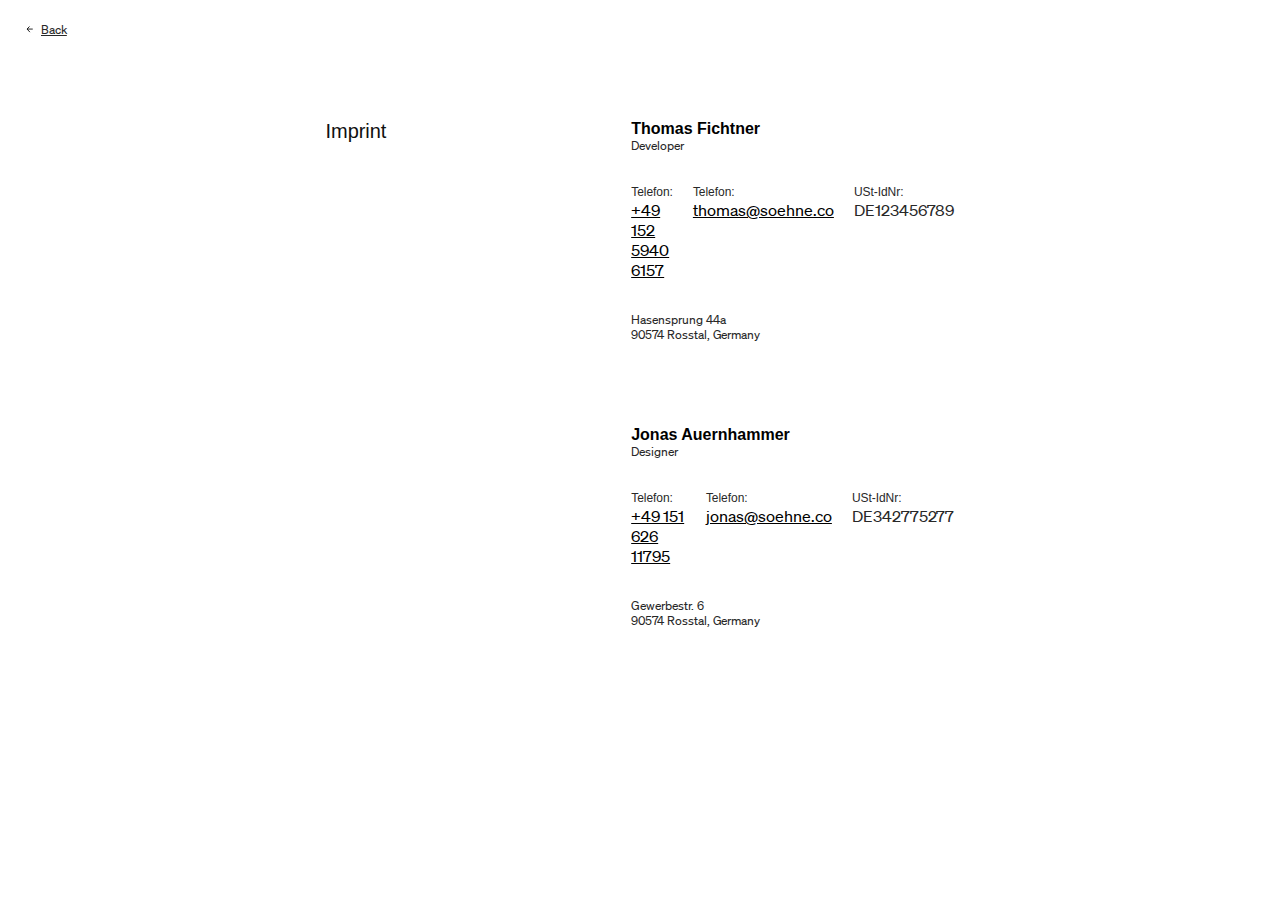
==== imprint.html @ bceff13f "Push Imprint" ====
<!doctype html>
<html>

<head>
<title>soehne</title>
<meta name="description" content="We design, build and optimize progressive e-commerce platforms">
<meta name="keywords" content="Söhne soehne soehne.co e-commerce online shop agency design development">
<meta name="viewport" content="width=device-width, initial-scale=1.0">
<link rel="stylesheet" href="style.css">
<link rel="stylesheet" href="imprint.css">
<link rel="icon" type="image/x-icon" href="/assets/FaviconSoehne.PNG">
</head>

<body>
<a href="index.html" class="back">
    <img src="assets/BackArrow.svg" height=6.5px width=7px>
    <p class="text-link">Back</p>


</a>

<div class="G-4C">
    <h1 class="h1-imprint">
        Imprint
    </h1>
    <div class="imprint-content-wrapper">
        <div class="imprint-item">
            <div>
                <h4>Thomas Fichtner</h4>
                <p> Developer</p>
            </div>
            <div class="imprint-item-content">
                <div>
                    <p class="p-500">Telefon:</p>
                    <a class="text-link" href="tel:+4915259406157">+49 152 5940 6157</a>
                </div>
                <div>
                    <p class="p-500">Telefon:</p>
                    <a class="text-link" href="mailto:thomas@soehne.co">thomas@soehne.co</a>
                </div>
                <div>
                    <p class="p-500">USt-IdNr:</p>
                    <p class="id">DE123456789</p>
                </div>
            </div>
            <p>
                Hasensprung 44a<br>
90574 Rosstal, Germany
            </p>
        </div>
        <div class="imprint-item">
            <div>
                <h4>Jonas Auernhammer</h4>
                <p>Designer</p>
        </div>
        
            <div class="imprint-item-content">
                <div>
                    <p class="p-500">Telefon:</p>
                    <a class="text-link" href="tel:+4915162611795">+49 151 626 11795</a>
                </div>
                <div>
                    <p class="p-500">Telefon:</p>
                    <a class="text-link" href="mailto:jonas@soehne.co">jonas@soehne.co</a>
                </div>
                <div>
                    <p class="p-500">USt-IdNr:</p>
                    <p class="id">DE342775277</p>
                </div>
            </div>
            
                <p>
                    Gewerbestr. 6<br>
90574 Rosstal, Germany
                </p>
            
        </div>

    </div>

</div>

</body>
</html>
---- style.css ----
/* RESET CSS */



  @font-face {
    font-family: 'Soehne';
    src: url("./assets/fonts/Soehne-Buch.ttf");
    font-weight: 400;
    font-style: normal;
  }

  @font-face {
    font-family: 'Soehne';
    src: url("./assets/fonts/Soehne-Kräftig.ttf");
    font-weight: 500;
    font-style: bold;
  }
  
  html {
    box-sizing: border-box;
    font-family: 'Soehne', Helvetica, sans-serif;
  }
  
  *, *::before, *::after {
    box-sizing: inherit;
  }
  
  * {
    margin: 0;
    padding: 0;
    border: 0;
    outline: 0;
  }
  
  nav, main, aside, footer, header, section {
    display: block;
  }
  
  ul, ol {
    list-style-type: none;
  }
  
  a {
    color: inherit;
    text-decoration: none;
  }
  
  img {
    max-width: 100%;
    vertical-align: top;
  }
  
  input, button, select, textarea {
    font: inherit;
    color: inherit;
    background-color: transparent;
  }
  
  button {
    display: inline-flex;
    align-items: center;
    cursor: pointer;
  }
  
  table {
    border-collapse: collapse;
    border-spacing: 0;
  }
  
  th, td {
    padding: 0;
    text-align: left;
    vertical-align: baseline;
  }
  
  th {
    font-weight: inherit;
  }
  
  table, th, td {
    border: 1px solid var(--c-border);
  }
  
  .visually-hidden:not(:focus):not(:active) {
    position: absolute;
    overflow: hidden;
    clip: rect(0 0 0 0);
    margin: -1px;
    padding: 0;
    width: 1px;
    height: 1px;
    border: 0;
    white-space: nowrap;
    clip-path: inset(100%);
  }


  .contain{
    display: flex;
    justify-content: center;
    flex-direction: column;
    align-items: center;
    padding-left: 24px;
    padding-right:24px;
    width: 100%;
    height: 100vh;
  }

  h1{
    text-align: center;
    max-width:340px;
    font-size:20px;
    line-height:23px;
    letter-spacing: -0.08px;
    font-weight: 500;
    color: #101010;
  }

  h2{
    text-align: center;
    max-width:420px;
    font-size:12px;
    line-height:15px;
    letter-spacing: -0.044px;
    font-weight: 400;
    color: #282828;
  }

  @media screen and (max-width:500px) {
    h2{
        font-size:11px;
        line-height:15px;
        
      }
    .desktop-break{
        display: none; 
      }
    }


    

  .content-wrapper{
    height: 100vh;
    width: 100%;
    padding-bottom: 96px;
    display: flex;
    justify-content: center;
    align-items: center;
    flex-direction: column;
    gap:16px;
  }

  .text-link{
    text-decoration: underline;
  }

  .text-link:hover{
    color: black;
   
  }


  .socials-wrapper{
    position: absolute;
    display: flex;
    margin: auto;
    bottom: 32px;
    gap:4px;
    
  }


  .social-item{
    height:32px;
    width:32px;
    border-radius: 16px;
    display:flex;
    justify-content: center;
    align-items: center;
    transition: all 1s ease;
  }

  .social-item:hover{
    background-color: #EFEFF0;
  }

  .social-item:focus{
    scale: 0.95;
    background-color: #E2E2E4;
  }

  .social-icon{
    height:20p
  }
---- imprint.css ----
p{
    font-size:12px;
    line-height:15px;
    letter-spacing: -0.044px;
    font-weight: 400;
    color: #282828;
}

.back{
    padding: 22px 26px;
    position: absolute;
    top:0;
    left:0;
    display: flex;
    flex-direction: row;
    gap: 8px;
   align-items: center;
}

.G-4C{
    display: grid;
    margin: 20px;
    position: relative;
    grid-template-columns: 1fr 1fr 1fr 1fr;
    grid-template-rows: 4;
    gap: 20px;
    margin-top:120px;
    min-width: 800px;
}

.h1-imprint{
    grid-column-start: 2;
    grid-column-end: 2;
    justify-self: left;
}

.imprint-content-wrapper{
    grid-column-start: 3;
    grid-column-end: 4;
    width: 100%;
    display: flex;
    flex-direction: column;
    gap: 84px
}

.imprint-item{
    width: 100%;
    display: flex;
    flex-direction: column;
    gap: 32px
}

.imprint-item-content{
    display: flex;
    flex-direction: row;
    width: 100%;
    justify-content: space-between;
    gap: 20px
}

.p-500{
    font-weight: 500;
}

.id{
    font-size: 16px;
    line-height: 20px;
}

@media screen and (max-width:500px) {
    .G-4C{
        display: flex;
        margin: 24px;
        flex-direction: column;
        margin-top:94px;
        min-width: 80%;
        gap: 82px;
    }
    .imprint-content-wrapper{
        grid-column-start: 3;
        grid-column-end: 4;
        width: 100%;
        display: flex;
        flex-direction: column;
        gap: 64px
    }
}
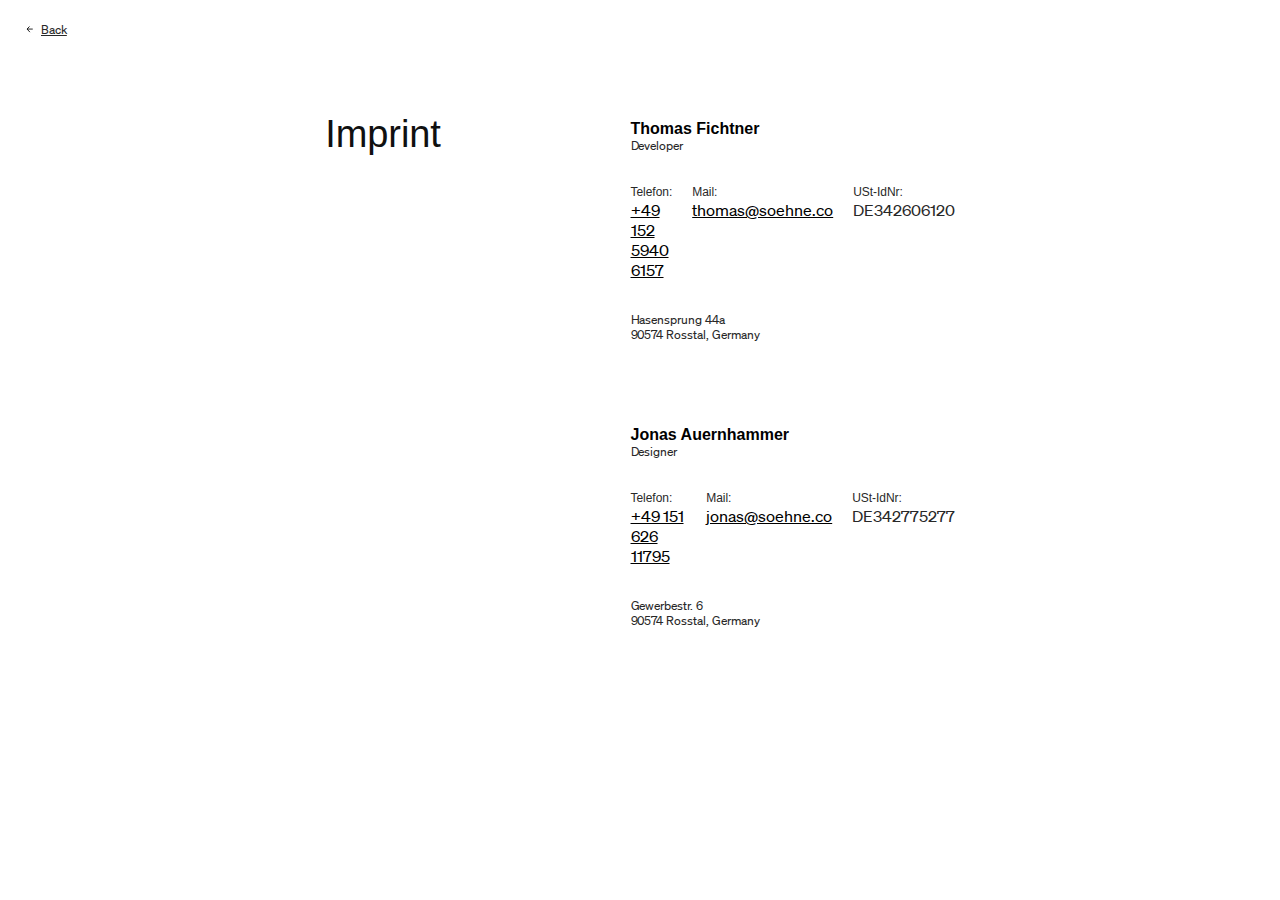
==== commit 8bdbc7d8: "Update imprint.html" ====
--- a/imprint.html
+++ b/imprint.html
@@ -35,12 +35,12 @@
                     <a class="text-link" href="tel:+4915259406157">+49 152 5940 6157</a>
                 </div>
                 <div>
-                    <p class="p-500">Telefon:</p>
+                    <p class="p-500">Mail:</p>
                     <a class="text-link" href="mailto:thomas@soehne.co">thomas@soehne.co</a>
                 </div>
                 <div>
                     <p class="p-500">USt-IdNr:</p>
-                    <p class="id">DE123456789</p>
+                    <p class="id">DE342606120</p>
                 </div>
             </div>
             <p>
@@ -60,7 +60,7 @@
                     <a class="text-link" href="tel:+4915162611795">+49 151 626 11795</a>
                 </div>
                 <div>
-                    <p class="p-500">Telefon:</p>
+                    <p class="p-500">Mail:</p>
                     <a class="text-link" href="mailto:jonas@soehne.co">jonas@soehne.co</a>
                 </div>
                 <div>
--- a/imprint.css
+++ b/imprint.css
@@ -32,6 +32,9 @@
     grid-column-start: 2;
     grid-column-end: 2;
     justify-self: left;
+    font-size: 38px;
+    line-height: 28px;
+
 }
 
 .imprint-content-wrapper{
@@ -84,4 +87,12 @@
         flex-direction: column;
         gap: 64px
     }
+    .h1-imprint{
+        grid-column-start: 2;
+        grid-column-end: 2;
+        justify-self: left;
+        font-size: 28px;
+        line-height: 24px;
+    
+    }
 }
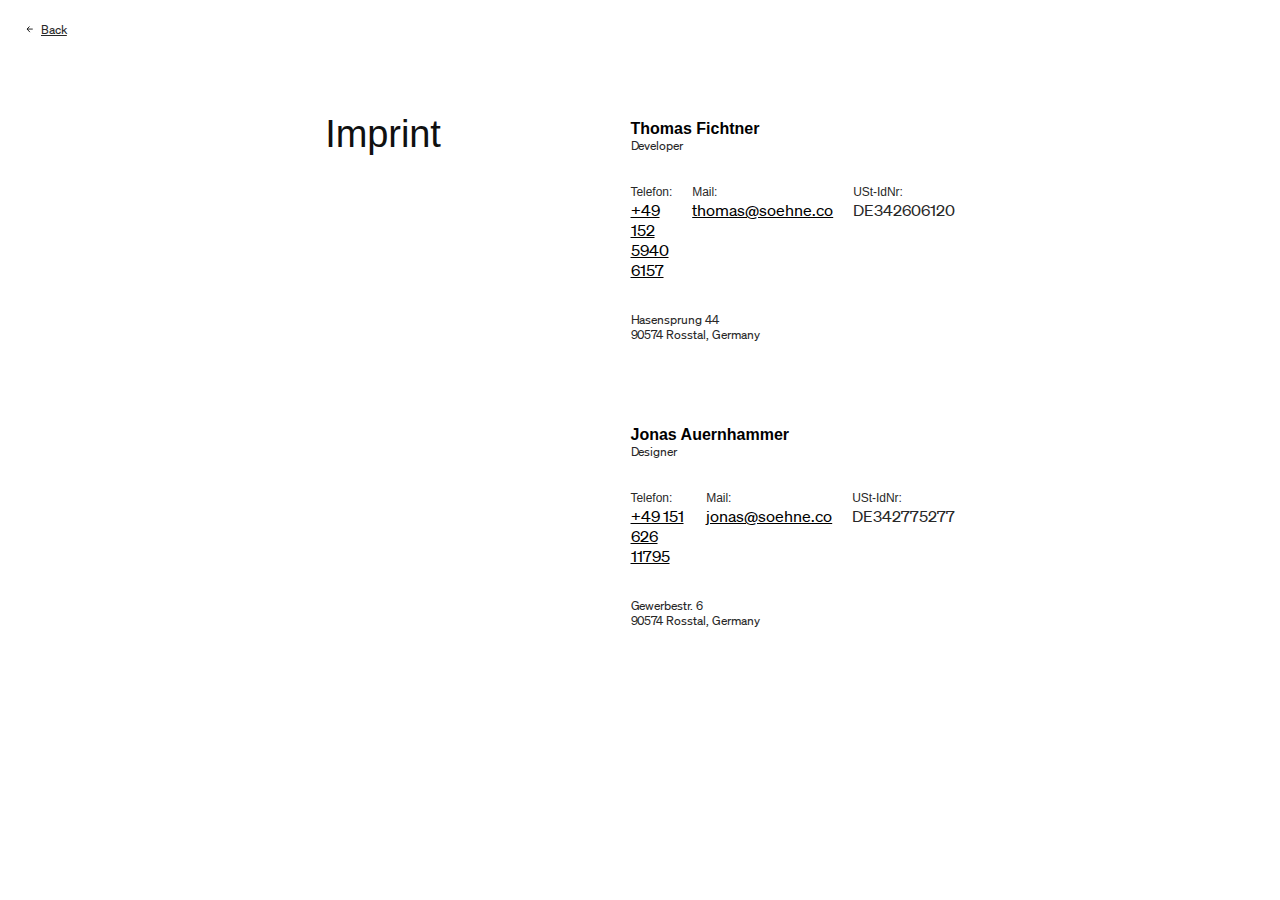
==== commit f2796c67: "Update imprint.html" ====
--- a/imprint.html
+++ b/imprint.html
@@ -44,7 +44,7 @@
                 </div>
             </div>
             <p>
-                Hasensprung 44a<br>
+                Hasensprung 44<br>
 90574 Rosstal, Germany
             </p>
         </div>
